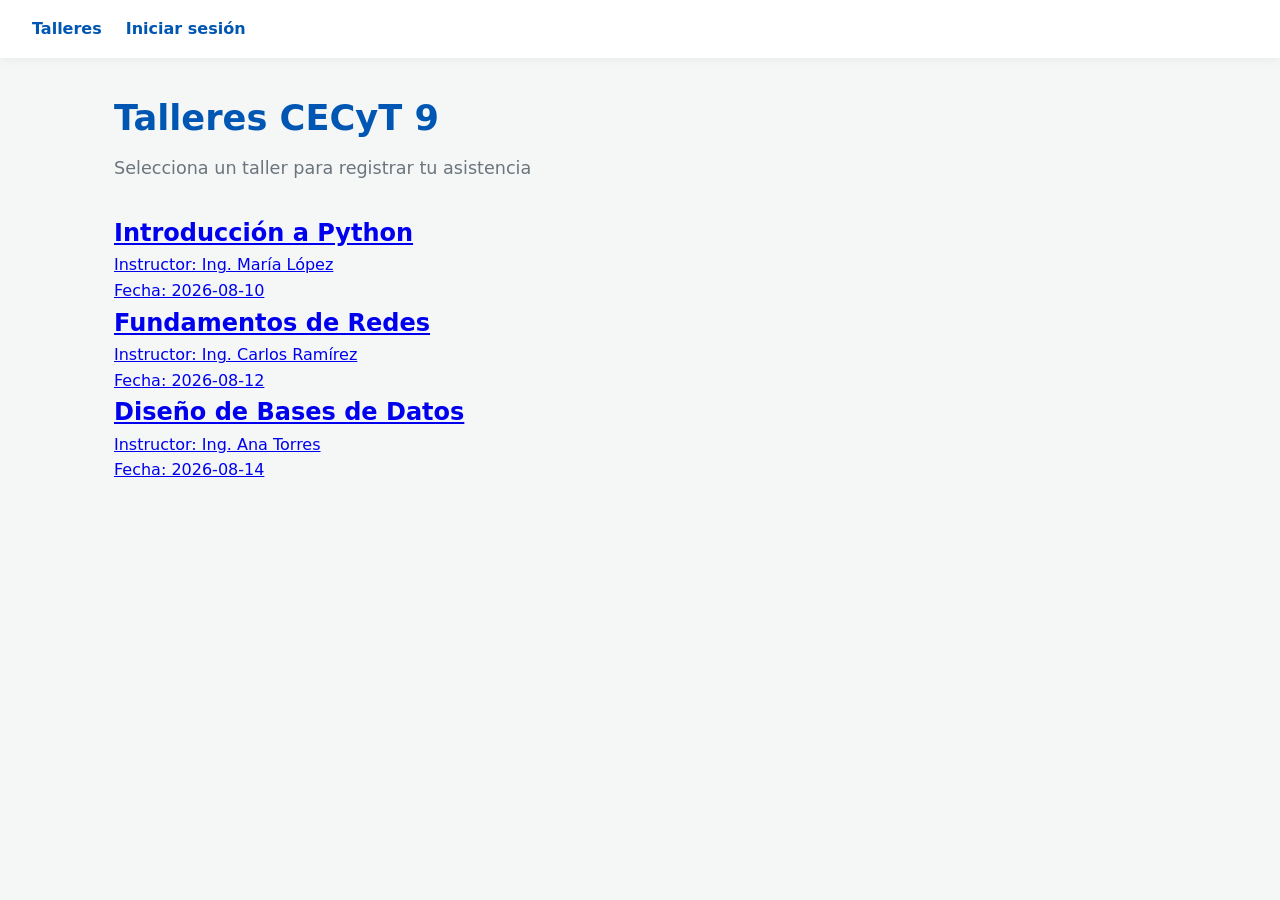
==== proyecto-inicial/index.html @ e5350374 "todo" ====
<!DOCTYPE html>
<html lang="en">
<head>
    <meta charset="UTF-8">
    <meta name="viewport" content="width=device-width, initial-scale=1.0">
    <title>Document</title>
    <link rel="stylesheet" href="./css/style.css">
</head>
<body>
  <nav class="nav">
    <a href="index.html">Talleres</a>
    <a href="./registro.html">Iniciar sesión</a>
  </nav>

  <main class="contenedor">
    <h1>Talleres CECyT 9</h1>
    <p class="subtitulo">Selecciona un taller para registrar tu asistencia</p>

    <div class="grid">
      <a class="tarjeta" href="./taleres/python.html">
        <h2>Introducción a Python</h2>
        <p>Instructor: Ing. María López</p>
        <p>Fecha: 2026-08-10</p>
      </a>

      <a class="tarjeta" href="./taleres/redes.html">
        <h2>Fundamentos de Redes</h2>
        <p>Instructor: Ing. Carlos Ramírez</p>
        <p>Fecha: 2026-08-12</p>
      </a>

      <a class="tarjeta" href="./taleres/datos.html">
        <h2>Diseño de Bases de Datos</h2>
        <p>Instructor: Ing. Ana Torres</p>
        <p>Fecha: 2026-08-14</p>
      </a>
    </div>
  </main>
</body>
</html>
---- proyecto-inicial/css/style.css ----
:root {
  --principal: #0056b3;
  --principal-interaccion: #004085;
  --acento: #e6f0ff;
  --fondo-pagina: #f4f7f6;
  --fondo-tarjeta: #ffffff;
  --texto-principal: #2b2d42;
  --texto-secundario: #6c757d;
  --sombra: 0 10px 25px -5px rgba(0, 86, 179, 0.1);
  --sombra-interaccion: 0 20px 30px -10px rgba(0, 86, 179, 0.2);
}

* {
  box-sizing: border-box;
  margin: 0;
  padding: 0;
}

body {
  font-family: 'Segoe UI', system-ui, -apple-system, sans-serif;
  background-color: var(--fondo-pagina);
  color: var(--texto-principal);
  line-height: 1.6;
}

nav {
  background-color: var(--fondo-tarjeta);
  padding: 1rem 2rem;
  box-shadow: 0 2px 10px rgba(0, 0, 0, 0.05);
  display: flex;
  gap: 1.5rem;
}

nav a {
  color: var(--principal);
  text-decoration: none;
  font-weight: 600;
  transition: color 0.2s ease;
}

nav a:hover {
  color: var(--principal-interaccion);
  text-decoration: underline;
}

header, main {
  max-width: 1100px;
  margin: 0 auto;
  padding: 2rem 1.5rem;
}

h1 {
  font-size: 2.2rem;
  color: var(--principal);
  margin-bottom: 0.5rem;
  font-weight: 700;
}

main > p {
  color: var(--texto-secundario);
  font-size: 1.1rem;
  margin-bottom: 2rem;
}

.cuadricula-talleres {
  display: grid;
  grid-template-columns: repeat(auto-fit, minmax(280px, 1fr));
  gap: 1.5rem;
}

.tarjeta-taller {
  background-color: var(--fondo-tarjeta);
  border-radius: 5px;
  padding: 1.75rem;
  text-decoration: none;
  color: inherit;
  display: flex;
  flex-direction: column;
  justify-content: space-between;
  border-top: 4px solid var(--principal);
  box-shadow: var(--sombra);
  transition: transform 0.25s ease, box-shadow 0.25s ease, background-color 0.25s ease;
}

.tarjeta-taller:hover {
  transform: translateY(-6px);
  box-shadow: var(--sombra-interaccion);
  background-color: #fafcff;
}

.tarjeta-taller h2 {
  font-size: 1.35rem;
  color: var(--texto-principal);
  margin-bottom: 1rem;
}

.tarjeta-taller .instructor {
  font-size: 0.95rem;
  color: var(--texto-secundario);
  margin-bottom: 0.5rem;
}

.tarjeta-taller .fecha {
  font-size: 0.85rem;
  font-weight: 600;
  color: var(--principal);
  background-color: var(--acento);
  padding: 0.35rem 0.75rem;
  border-radius: 5px;
  width: fit-content;
  margin-top: 1rem;
}

.contenedor-login {
  min-height: calc(100vh - 80px);
  display: flex;
  align-items: center;
  justify-content: center;
}

.tarjeta-login {
  background-color: var(--fondo-tarjeta);
  width: 100%;
  max-width: 440px;
  padding: 2.5rem 2.25rem;
  border-radius: 5px;
}

.tarjeta-login h1 {
  text-align: center;
  font-size: 2rem;
  margin-bottom: 1.75rem;
}

.formulario-login {
  display: flex;
  flex-direction: column;
  gap: 1.25rem;
}

.campo {
  display: flex;
  flex-direction: column;
  gap: 0.4rem;
}

.campo label {
  font-size: 0.95rem;
  font-weight: 600;
  color: var(--texto-principal);
}

.campo label span {
  color: #d16662;
}

.campo input {
  width: 100%;
  padding: 0.85rem 1rem;
  font-size: 1rem;
  border: 1.5px solid #dcdfe6;
  border-radius: 5px;
  background-color: #fdfdfd;
  color: var(--texto-principal);
  transition: all 0.2s ease;
  outline: none;
}

.campo input:focus {
  border-color: var(--principal);
  background-color: #ffffff;
  box-shadow: 0 0 0 4px rgba(0, 86, 179, 0.12);
}

.campo input::placeholder {
  color: #adb5bd;
}

.boton-login {
  width: 100%;
  margin-top: 0.75rem;
  padding: 0.9rem;
  font-size: 1.05rem;
  font-weight: 600;
  color: #ffffff;
  background-color: var(--principal);
  border: none;
  border-radius: 5px;
  cursor: pointer;
  transition: background-color 0.2s ease, transform 0.1s ease, box-shadow 0.2s ease;
}

.boton-login:hover {
  background-color: var(--principal-interaccion);
  box-shadow: var(--sombra-interaccion);
}

.boton-login:active {
  transform: scale(0.99);
}
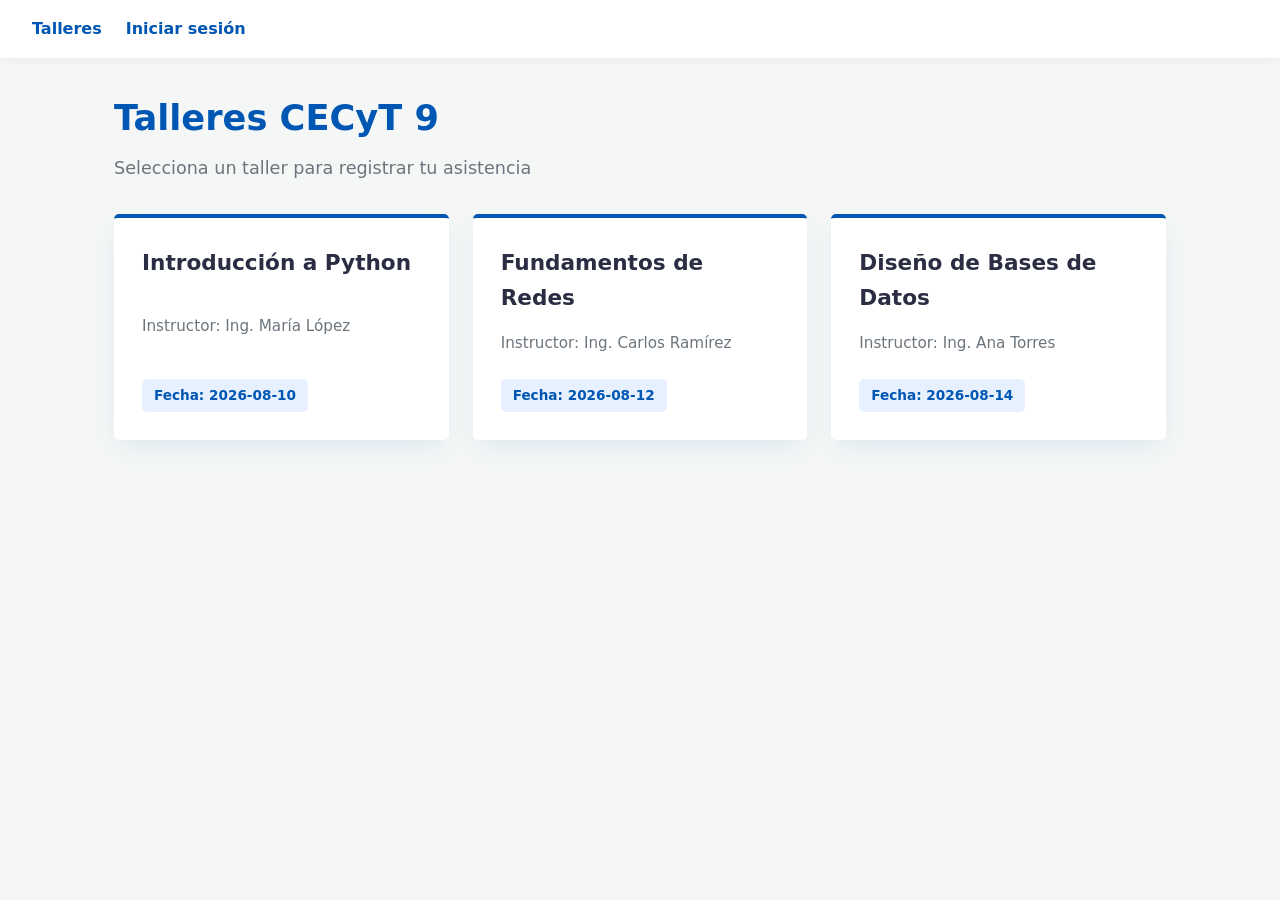
==== commit e0472e7e: "todo2" ====
--- a/proyecto-inicial/index.html
+++ b/proyecto-inicial/index.html
@@ -1,38 +1,38 @@
 <!DOCTYPE html>
-<html lang="en">
+<html lang="es">
 <head>
     <meta charset="UTF-8">
     <meta name="viewport" content="width=device-width, initial-scale=1.0">
-    <title>Document</title>
+    <title>Talleres CECyT 9</title>
     <link rel="stylesheet" href="./css/style.css">
 </head>
 <body>
-  <nav class="nav">
+  <nav>
     <a href="index.html">Talleres</a>
     <a href="./registro.html">Iniciar sesión</a>
   </nav>
 
-  <main class="contenedor">
+  <main>
     <h1>Talleres CECyT 9</h1>
-    <p class="subtitulo">Selecciona un taller para registrar tu asistencia</p>
+    <p>Selecciona un taller para registrar tu asistencia</p>
 
-    <div class="grid">
-      <a class="tarjeta" href="./taleres/python.html">
+    <div class="cuadricula-talleres">
+      <a class="tarjeta-taller" href="./taleres/python.html">
         <h2>Introducción a Python</h2>
-        <p>Instructor: Ing. María López</p>
-        <p>Fecha: 2026-08-10</p>
+        <p class="instructor">Instructor: Ing. María López</p>
+        <span class="fecha">Fecha: 2026-08-10</span>
       </a>
 
-      <a class="tarjeta" href="./taleres/redes.html">
+      <a class="tarjeta-taller" href="./taleres/redes.html">
         <h2>Fundamentos de Redes</h2>
-        <p>Instructor: Ing. Carlos Ramírez</p>
-        <p>Fecha: 2026-08-12</p>
+        <p class="instructor">Instructor: Ing. Carlos Ramírez</p>
+        <span class="fecha">Fecha: 2026-08-12</span>
       </a>
 
-      <a class="tarjeta" href="./taleres/datos.html">
+      <a class="tarjeta-taller" href="./taleres/datos.html">
         <h2>Diseño de Bases de Datos</h2>
-        <p>Instructor: Ing. Ana Torres</p>
-        <p>Fecha: 2026-08-14</p>
+        <p class="instructor">Instructor: Ing. Ana Torres</p>
+        <span class="fecha">Fecha: 2026-08-14</span>
       </a>
     </div>
   </main>
